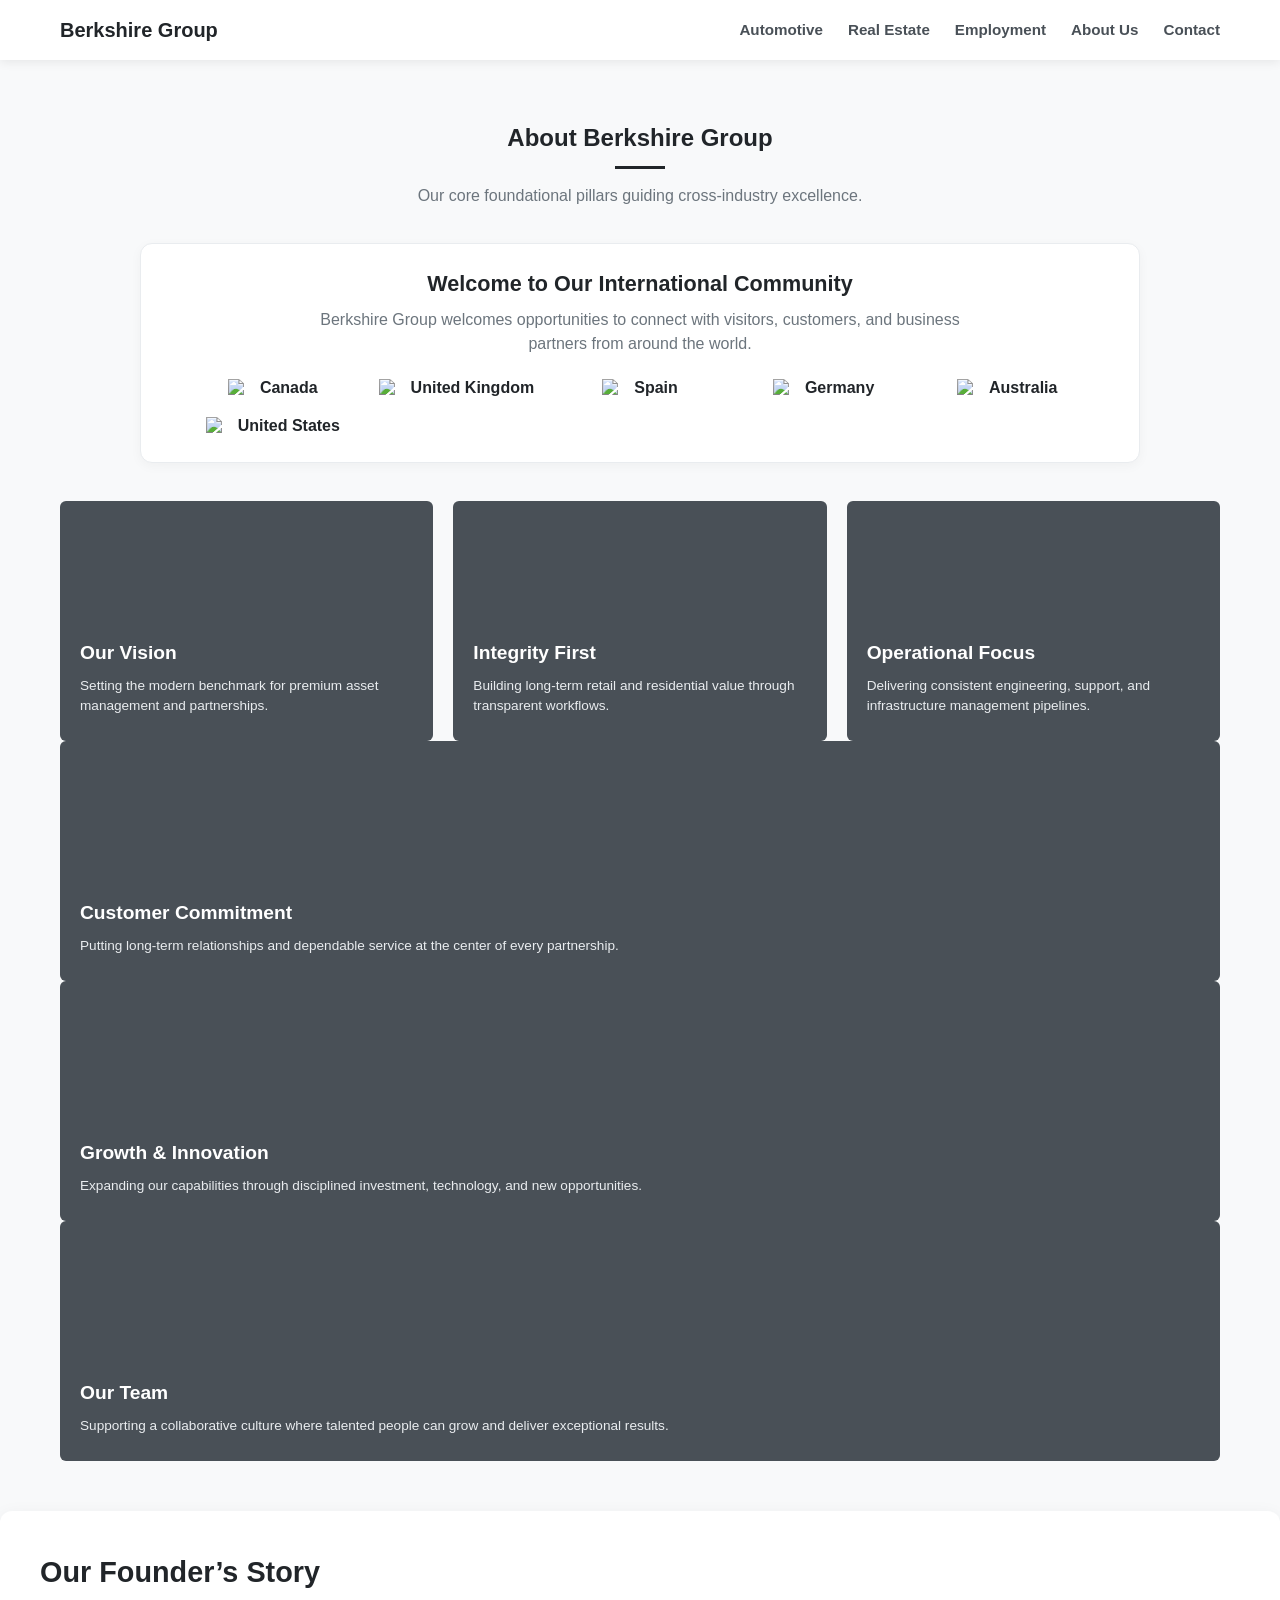
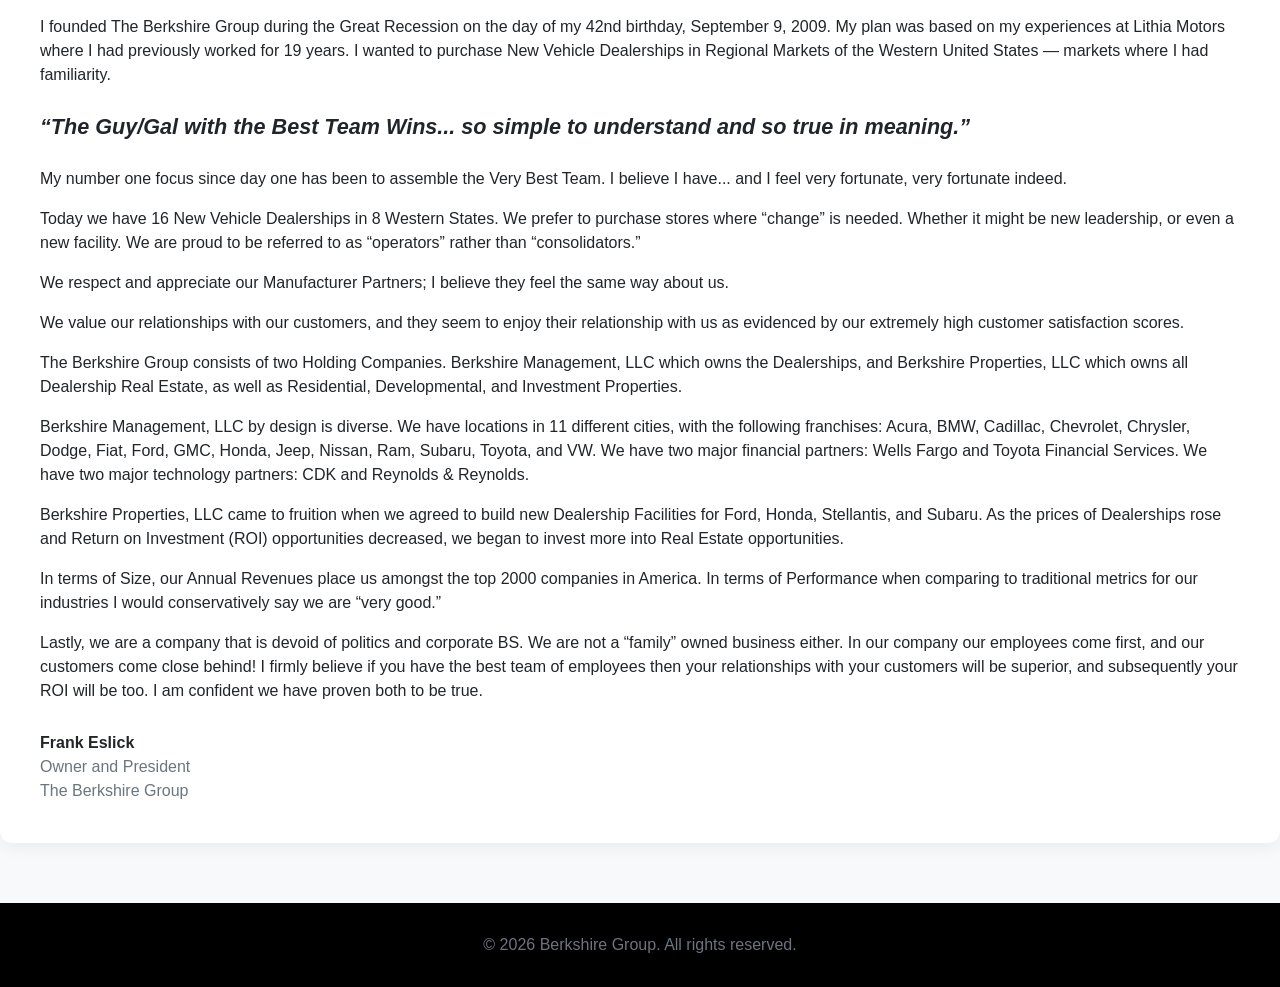
==== about.html @ 7576b59c "Add files via upload" ====
<!DOCTYPE html>
<html lang="en">
<!DOCTYPE html>
<html lang="en">
<head>
    <meta charset="UTF-8">
    <meta name="viewport" content="width=device-width, initial-scale=1.0">
    <title>Berkshire Group</title>

    <style>
        * {
            box-sizing: border-box;
            margin: 0;
            padding: 0;
            font-family: -apple-system, sans-serif;
            scroll-behavior: smooth;
        }

        body {
            background-color: #ffffff;
            color: #212529;
            line-height: 1.5;
            margin: 0;
        }

        .container {
            width: 100%;
            max-width: 1200px;
            margin: 0 auto;
            padding: 0 20px;
        }

        .py-5 {
            padding: 60px 0;
        }

        .bg-light {
            background-color: #f8f9fa;
        }

        .bg-dark {
            background-color: #212529;
            color: #ffffff;
        }

        .text-center {
            text-align: center;
        }

        .mb-5 {
            margin-bottom: 35px;
        }

        .title-line {
            width: 50px;
            height: 3px;
            background-color: #212529;
            margin: 10px auto 15px auto;
        }

        .bg-dark .title-line {
            background-color: #ffffff;
        }

        .text-muted {
            color: #6c757d;
        }

        /* NAVIGATION */
        header.nav-header {
            background-color: #ffffff;
            position: sticky;
            top: 0;
            z-index: 1000;
            box-shadow: 0 2px 10px rgba(0,0,0,0.08);
            padding: 15px 0;
        }

        .nav-container {
            display: flex;
            justify-content: space-between;
            align-items: center;
        }

        .logo-fallback {
            display: inline-flex;
            align-items: center;
            color: #212529;
            text-decoration: none;
        }

        .logo-fallback img {
            display: block;
            width: auto;
            height: 72px;
            max-width: 340px;
            object-fit: contain;
        }

        .nav-menu {
            display: flex;
            list-style: none;
            gap: 25px;
        }

        .nav-link-custom {
            color: #495057;
            font-weight: 600;
            text-decoration: none;
            font-size: 0.95rem;
        }

        /* HERO */
        .hero-section {
            background:
                linear-gradient(rgba(0,0,0,0.55), rgba(0,0,0,0.55)),
                url('images/hero-gallery-1.jpg')
                no-repeat center center / cover;

            min-height: 50vh;
            display: flex;
            align-items: center;
            justify-content: center;
            text-align: center;
            color: #ffffff;
            padding: 40px 20px;
        }

        .hero-title {
            font-size: 2.5rem;
            font-weight: 700;
            margin-bottom: 15px;
        }

        .hero-subtitle {
            font-size: 1.1rem;
            max-width: 700px;
            margin: 0 auto 25px auto;
        }

        .btn-pill {
            display: inline-block;
            padding: 10px 25px;
            border: 2px solid #ffffff;
            color: #ffffff;
            text-decoration: none;
            border-radius: 50px;
            font-weight: 600;
        }

        /* GALLERIES */
        .ex-gallery-grid {
            display: grid;
            grid-template-columns: repeat(auto-fit, minmax(240px, 1fr));
            gap: 20px;
        }

        .gallery-card {
            position: relative;
            height: 220px;
            background-color: #495057;
            background-position: center;
            background-size: cover;
            border-radius: 6px;
            display: flex;
            align-items: flex-end;
            overflow: hidden;
        }

        .card-overlay {
            position: absolute;
            top: 0;
            left: 0;
            right: 0;
            bottom: 0;
            background: linear-gradient(
                rgba(0,0,0,0.1),
                rgba(0,0,0,0.85)
            );
            padding: 20px;
            display: flex;
            align-items: flex-end;
        }

        .card-overlay h5 {
            font-size: 1.2rem;
            font-weight: 700;
            color: #ffffff;
        }

        /* ABOUT */
        .about-card {
            display: flex;
            flex-direction: column;
            justify-content: flex-end;
            padding: 25px 20px;
            height: 240px;
            background-color: #495057;
            border-radius: 6px;
            background-position: center;
            background-size: cover;
            position: relative;
            overflow: hidden;
        }

        .about-card-content {
            position: relative;
            z-index: 2;
            color: #ffffff;
        }

        .about-card h5 {
            font-size: 1.2rem;
            font-weight: 700;
            margin-bottom: 8px;
        }

        .about-card p {
            font-size: 0.85rem;
            color: #e9ecef;
        }

        /* CONTACT */
        .split-layout {
            display: flex;
            flex-wrap: wrap;
            gap: 40px;
        }

        .split-col {
            flex: 1 1 450px;
            min-width: 300px;
        }

        .contact-list {
            list-style: none;
            margin-top: 20px;
        }

        .contact-list li {
            margin-bottom: 12px;
            color: #a8aeb4;
        }

        .form-row {
            display: flex;
            gap: 15px;
            margin-bottom: 15px;
            flex-wrap: wrap;
        }

        .form-col {
            flex: 1 1 200px;
        }

        .form-group {
            margin-bottom: 15px;
        }

        .form-label {
            display: block;
            font-size: 0.85rem;
            color: #a8aeb4;
            margin-bottom: 5px;
        }

        .form-control {
            width: 100%;
            padding: 10px;
            background: transparent;
            border: 1px solid #495057;
            color: #ffffff;
            border-radius: 4px;
        }

        .btn-light {
            background-color: #ffffff;
            color: #212529;
            padding: 12px 30px;
            border: none;
            border-radius: 50px;
            cursor: pointer;
            font-weight: 600;
        }

        /* EMPLOYMENT */
        .employment-intro {
            text-align: center;
            max-width: 850px;
            margin: 0 auto 35px auto;
        }

        .employment-quote {
            font-size: 1.35rem;
            font-style: italic;
            font-weight: 600;
            margin: 20px 0 5px 0;
        }

        .employment-author {
            color: #6c757d;
            margin-bottom: 25px;
        }

        .employment-tabs {
            display: flex;
            flex-wrap: wrap;
            justify-content: center;
            gap: 10px;
            margin-bottom: 35px;
        }

        .employment-tab {
            display: inline-block;
            padding: 9px 18px;
            border: 1px solid #dee2e6;
            border-radius: 50px;
            color: #495057;
            text-decoration: none;
            font-weight: 600;
            background: #ffffff;
        }

        .employment-tab.active,
        .employment-tab:hover {
            background: #212529;
            color: #ffffff;
            border-color: #212529;
        }

        .employment-grid {
            display: grid;
            grid-template-columns: repeat(auto-fit, minmax(240px, 1fr));
            gap: 20px;
        }

        .employment-card {
            background: #ffffff;
            border: 1px solid #e9ecef;
            border-radius: 6px;
            padding: 24px;
            box-shadow: 0 2px 8px rgba(0,0,0,0.05);
        }

        .employment-card h5 {
            font-size: 1.15rem;
            margin-bottom: 10px;
        }

        .employment-card p {
            color: #6c757d;
            font-size: 0.9rem;
            margin-bottom: 18px;
        }

        .employment-card a {
            display: inline-block;
            color: #212529;
            font-weight: 700;
            text-decoration: none;
        }

        .employment-card a:hover {
            text-decoration: underline;
        }

        /* EMPLOYMENT APPLICATION */
        .employment-form-wrap {
            max-width: 1000px;
            margin: 45px auto 0 auto;
            background: #ffffff;
            border: 1px solid #cfcfcf;
            padding: 18px;
        }

        .employment-form-wrap.hidden {
            display: none;
        }

        .employment-form-wrap h3 {
            text-align: center;
            font-size: 1.65rem;
            margin-bottom: 20px;
            text-transform: uppercase;
        }

        .employment-paper {
            border: 1px solid #222;
            background: #ffffff;
            color: #111111;
        }

        .employment-paper * {
            color: #111111;
        }

        .employment-form-title {
            background: #0b4aa2;
            color: #ffffff !important;
            text-align: center;
            font-weight: 700;
            padding: 10px;
            text-transform: uppercase;
        }

        .employment-form-note {
            background: #dedede;
            text-align: center;
            font-weight: 700;
            padding: 7px;
            border-top: 1px solid #222;
            border-bottom: 1px solid #222;
        }

        .employment-form-row {
            display: grid;
            border-bottom: 1px solid #222;
            min-height: 40px;
        }

        .employment-form-row.two {
            grid-template-columns: 1fr 1fr;
        }

        .employment-form-row.three {
            grid-template-columns: 1fr 1fr 1fr;
        }

        .employment-form-row.four {
            grid-template-columns: 1fr 1fr 1fr 1fr;
        }

        .employment-form-row.five {
            grid-template-columns: 1fr 1.25fr 1.25fr 1fr 0.8fr;
        }

        .employment-form-cell {
            padding: 6px 8px;
            border-right: 1px solid #222;
        }

        .employment-form-cell:last-child {
            border-right: none;
        }

        .employment-form-cell label {
            display: block;
            font-weight: 700;
            font-size: 0.9rem;
            margin-bottom: 3px;
        }

        .employment-paper input,
        .employment-paper select,
        .employment-paper textarea {
            width: 100%;
            border: 0;
            outline: 0;
            background: #ffffff;
            color: #111111;
            padding: 3px 2px;
            font-size: 0.9rem;
        }

        .employment-paper input[type="checkbox"] {
            width: auto;
            margin-right: 5px;
        }

        .employment-section-title {
            background: #0b4aa2;
            color: #ffffff !important;
            text-align: center;
            font-weight: 700;
            padding: 7px;
            border-bottom: 1px solid #222;
            text-transform: uppercase;
        }

        .employment-education-head,
        .employment-education-row {
            display: grid;
            grid-template-columns:
                1.05fr
                1.1fr
                1.45fr
                0.75fr
                0.75fr;
        }

        .employment-education-head div {
            background: #dedede;
            font-weight: 700;
            text-align: center;
            padding: 7px 4px;
            border-right: 1px solid #222;
        }

        .employment-education-head div:last-child,
        .employment-education-row div:last-child {
            border-right: none;
        }

        .employment-education-row {
            min-height: 38px;
            border-top: 1px solid #222;
        }

        .employment-education-row div {
            border-right: 1px solid #222;
            padding: 3px;
        }

        .employment-education-row label {
            display: block;
            font-weight: 700;
            background: #dedede;
            padding: 4px 7px;
            margin: -3px;
        }

        .employment-days {
            font-size: 0.78rem;
            line-height: 1.45;
        }

        .employment-days span {
            display: inline-block;
            min-width: 43%;
        }

        .employment-checks {
            display: flex;
            flex-wrap: wrap;
            gap: 15px;
            font-weight: 500;
            font-size: 0.9rem;
        }

        .employment-id-box {
            padding: 12px;
            border-top: 1px solid #222;
            background: #fafafa;
        }

        .employment-id-grid {
            display: grid;
            grid-template-columns: 1fr 1fr;
            gap: 15px;
        }

        .employment-upload {
            border: 1px dashed #777;
            padding: 12px;
            background: #ffffff;
        }

        .employment-submit {
            text-align: center;
            padding: 20px 0 5px;
        }

        .employment-form-wrap .btn-dark {
            background: #212529;
            color: #ffffff;
            padding: 12px 30px;
            border: none;
            border-radius: 4px;
            cursor: pointer;
            font-weight: 600;
        }

        @media (max-width: 700px) {
            .employment-form-row.two,
            .employment-form-row.three,
            .employment-form-row.four,
            .employment-form-row.five,
            .employment-id-grid,
            .employment-education-head,
            .employment-education-row {
                grid-template-columns: 1fr;
            }

            .employment-form-cell {
                border-right: none;
                border-bottom: 1px solid #222;
            }

            .employment-education-head {
                display: none;
            }

            .employment-education-row {
                border-top: 0;
            }

            .employment-education-row div {
                border-right: 0;
                border-bottom: 1px solid #222;
            }
        }

        /* FOOTER */
        footer {
            background-color: #000000;
            color: #6c757d;
            padding: 30px 0;
            text-align: center;
        }

        .footer-links {
            display: flex;
            justify-content: center;
            list-style: none;
            gap: 25px;
            margin-bottom: 15px;
        }

        .footer-links a {
            color: #6c757d;
            text-decoration: none;
        }
    
        /* MOBILE SCREEN FIT */
        html, body {
            width: 100%;
            max-width: 100%;
            overflow-x: hidden;
        }

        img, video, iframe {
            max-width: 100%;
        }

        .container {
            width: 100%;
            max-width: 1200px;
        }

        .nav-container {
            flex-wrap: wrap;
            min-width: 0;
        }

        .nav-menu {
            flex-wrap: wrap;
            min-width: 0;
        }

        .split-col {
            min-width: 0;
        }

        .form-control {
            min-width: 0;
            max-width: 100%;
        }

        @media (max-width: 700px) {
            .container {
                padding-left: 14px;
                padding-right: 14px;
            }

            header.nav-header {
                padding: 10px 0;
            }

            .nav-container {
                flex-direction: column;
                justify-content: center;
                gap: 10px;
            }

            .logo-fallback img {
                height: 54px;
                max-width: min(280px, 90vw);
            }

            .nav-menu {
                width: 100%;
                justify-content: center;
                gap: 8px 14px;
            }

            .nav-link-custom {
                font-size: 0.82rem;
            }

            .hero-section {
                min-height: 42vh;
                padding: 32px 14px;
                background-attachment: scroll;
            }

            .hero-title {
                font-size: clamp(1.7rem, 7vw, 2.5rem);
                overflow-wrap: anywhere;
            }

            .hero-subtitle {
                font-size: 1rem;
            }

            .ex-gallery-grid,
            .employment-grid {
                grid-template-columns: minmax(0, 1fr);
            }

            .split-layout {
                gap: 24px;
            }

            .split-col {
                flex: 1 1 100%;
                width: 100%;
            }

            .form-row {
                width: 100%;
            }

            .form-col,
            .form-group {
                min-width: 0;
                width: 100%;
            }

            .employment-tabs {
                gap: 8px;
            }

            .employment-tab {
                padding: 8px 13px;
                font-size: 0.88rem;
            }

            .employment-form-wrap {
                width: 100%;
                padding: 10px;
            }

            .employment-paper {
                width: 100%;
                overflow-wrap: anywhere;
            }

            .contact-list li,
            p,
            h1, h2, h3, h4, h5, h6 {
                overflow-wrap: break-word;
            }

            footer .container {
                overflow-wrap: anywhere;
            }
        }

    
/* Mobile screen fit */
html, body { width:100%; max-width:100%; overflow-x:hidden; }
img, video, iframe, input, textarea, select, button { max-width:100%; box-sizing:border-box; }
@media (max-width:700px){
  .container{width:100%;max-width:100%;padding-left:14px;padding-right:14px;}
  header.nav-header{padding:10px 0;}
  .nav-container{flex-direction:column;gap:10px;width:100%;}
  .logo-fallback img{height:auto;max-height:58px;max-width:78vw;}
  .nav-menu{width:100%;display:flex;flex-wrap:wrap;justify-content:center;gap:8px 14px;padding:0;margin:0;}
  .nav-link-custom{font-size:.86rem;white-space:normal;}
  .hero-section{min-height:42vh;padding:34px 14px;background-attachment:scroll;}
  .hero-title{font-size:clamp(1.7rem,7vw,2.25rem);overflow-wrap:anywhere;}
  .hero-subtitle{font-size:1rem;overflow-wrap:anywhere;}
  .py-5{padding-top:38px;padding-bottom:38px;}
  .ex-gallery-grid,.employment-grid{grid-template-columns:minmax(0,1fr);gap:16px;width:100%;}
  .gallery-card,.about-card{min-width:0;max-width:100%;}
  .split-layout{gap:24px;}
  .split-col{flex:1 1 100%;min-width:0;width:100%;}
  .form-row{gap:12px;}
  .form-col,.form-group{min-width:0;max-width:100%;}
  .brand-grid{justify-content:center;gap:12px;max-width:100%;}
  .brand-group{max-width:100%;}
  .brand-photos{width:min(500px,calc(100vw - 28px));max-width:100%;}
  .property-browser,.property-filter{max-width:100%;width:100%;}
  .property-filter{display:flex;flex-wrap:wrap;gap:8px;}
  .property-filter-link,.employment-tab{max-width:100%;white-space:normal;}
  .employment-form-wrap{width:100%;max-width:100%;padding:10px;margin-top:28px;}
  .employment-paper{width:100%;max-width:100%;overflow-wrap:anywhere;}
  .employment-form-cell,.employment-education-row>div{min-width:0;overflow-wrap:anywhere;}
  .footer-links{flex-wrap:wrap;gap:10px 16px;padding:0 12px;}
}

</style>
</head>
<body>
    <!-- NAVIGATION -->
    <header class="nav-header">
        <div class="container nav-container">

            <a href="index.html" class="logo-fallback">
                <img
                    src="images/logo-dark.png"
                    alt="Berkshire Group"
                    onerror="this.style.display='none'; this.nextElementSibling.style.display='inline';"
                >

                <span
                    id="brand-text"
                    style="display:none; font-size:1.25rem; font-weight:700;"
                >
                    Berkshire Group
                </span>
            </a>

            <ul class="nav-menu">
                <li>
                    <a class="nav-link-custom" href="automotive.html">
                        Automotive
                    </a>
                </li>

                <li>
                    <a class="nav-link-custom" href="real-estate.html">
                        Real Estate
                    </a>
                </li>

                <li>
                    <a class="nav-link-custom" href="employment.html">
                        Employment
                    </a>
                </li>

                <li>
                    <a class="nav-link-custom" href="about.html">
                        About Us
                    </a>
                </li>

                <li>
                    <a class="nav-link-custom" href="contact.html">
                        Contact
                    </a>
                </li>
            </ul>

        </div>
    </header>




<!-- ABOUT -->
    <section id="about-us" class="py-5 bg-light">

        <div class="container">

            <div class="text-center mb-5">

                <h2>
                    About Berkshire Group
                </h2>

                <div class="title-line"></div>

                <p class="text-muted">
                    Our core foundational pillars guiding cross-industry excellence.
                </p>

            </div>


            <div class="international-welcome" style="margin:0 auto 38px; padding:24px 18px; max-width:1000px; background:#fff; border:1px solid #e9ecef; border-radius:12px; text-align:center; box-shadow:0 3px 12px rgba(0,0,0,0.04);">
                <h3 style="font-size:1.35rem; margin-bottom:8px; color:#212529;">Welcome to Our International Community</h3>
                <p style="color:#6c757d; margin:0 auto 20px; max-width:700px;">Berkshire Group welcomes opportunities to connect with visitors, customers, and business partners from around the world.</p>
                <div style="display:grid; grid-template-columns:repeat(auto-fit, minmax(145px, 1fr)); align-items:center; justify-items:center; gap:14px 18px; width:100%; max-width:900px; margin:0 auto;">
                    <div style="min-width:90px; display:flex; align-items:center; justify-content:center; gap:4px;"><img src="https://flagcdn.com/w40/ca.png" srcset="https://flagcdn.com/w80/ca.png 2x" width="28" height="19" alt="Canada flag" loading="lazy" style="display:block; width:28px; height:19px; object-fit:cover; flex-shrink:0;"><span style="display:inline-block; margin-top:0; font-weight:600;">Canada</span></div>
                    <div style="min-width:90px; display:flex; align-items:center; justify-content:center; gap:4px;"><img src="https://flagcdn.com/w40/gb.png" srcset="https://flagcdn.com/w80/gb.png 2x" width="28" height="19" alt="United Kingdom flag" loading="lazy" style="display:block; width:28px; height:19px; object-fit:cover; flex-shrink:0;"><span style="display:inline-block; margin-top:0; font-weight:600;">United Kingdom</span></div>
                    <div style="min-width:90px; display:flex; align-items:center; justify-content:center; gap:4px;"><img src="https://flagcdn.com/w40/es.png" srcset="https://flagcdn.com/w80/es.png 2x" width="28" height="19" alt="Spain flag" loading="lazy" style="display:block; width:28px; height:19px; object-fit:cover; flex-shrink:0;"><span style="display:inline-block; margin-top:0; font-weight:600;">Spain</span></div>
                    <div style="min-width:90px; display:flex; align-items:center; justify-content:center; gap:4px;"><img src="https://flagcdn.com/w40/de.png" srcset="https://flagcdn.com/w80/de.png 2x" width="28" height="19" alt="Germany flag" loading="lazy" style="display:block; width:28px; height:19px; object-fit:cover; flex-shrink:0;"><span style="display:inline-block; margin-top:0; font-weight:600;">Germany</span></div>
                    <div style="min-width:90px; display:flex; align-items:center; justify-content:center; gap:4px;"><img src="https://flagcdn.com/w40/au.png" srcset="https://flagcdn.com/w80/au.png 2x" width="28" height="19" alt="Australia flag" loading="lazy" style="display:block; width:28px; height:19px; object-fit:cover; flex-shrink:0;"><span style="display:inline-block; margin-top:0; font-weight:600;">Australia</span></div>
                    <div style="min-width:90px; display:flex; align-items:center; justify-content:center; gap:4px;"><img src="https://flagcdn.com/w40/us.png" srcset="https://flagcdn.com/w80/us.png 2x" width="28" height="19" alt="United States flag" loading="lazy" style="display:block; width:28px; height:19px; object-fit:cover; flex-shrink:0;"><span style="display:inline-block; margin-top:0; font-weight:600;">United States</span></div>
                </div>
            </div>

            <div class="ex-gallery-grid">

                <div
                    class="about-card"
                    style="background-image: url('images/imagesabout1.jpg'), url('images/real-estate-1.jpg'); background-repeat: no-repeat;"
                >

                    <div class="about-card-content">

                        <h5>
                            Our Vision
                        </h5>

                        <p>
                            Setting the modern benchmark for premium
                            asset management and partnerships.
                        </p>

                    </div>

                </div>


                <div
                    class="about-card"
                    style="background-image: url('images/imagesabout2.jpg'), url('images/real-estate-2.jpg'); background-repeat: no-repeat;"
                >

                    <div class="about-card-content">

                        <h5>
                            Integrity First
                        </h5>

                        <p>
                            Building long-term retail and residential
                            value through transparent workflows.
                        </p>

                    </div>

                </div>


                <div
                    class="about-card"
                    style="background-image: url('images/imagesabout3.jpg'), url('images/real-estate-3.jpg'); background-repeat: no-repeat;"
                >

                    <div class="about-card-content">

                        <h5>
                            Operational Focus
                        </h5>

                        <p>
                            Delivering consistent engineering, support,
                            and infrastructure management pipelines.
                        </p>

                    </div>

                </div>

            </div>

                <div
                    class="about-card"
                    style="background-image: url('images/hero-gallery-2.jpg');"
                >
                    <div class="about-card-content">
                        <h5>Customer Commitment</h5>
                        <p>Putting long-term relationships and dependable service at the center of every partnership.</p>
                    </div>
                </div>

                <div
                    class="about-card"
                    style="background-image: url('images/hero-gallery-3.jpg');"
                >
                    <div class="about-card-content">
                        <h5>Growth &amp; Innovation</h5>
                        <p>Expanding our capabilities through disciplined investment, technology, and new opportunities.</p>
                    </div>
                </div>

                <div
                    class="about-card"
                    style="background-image: url('images/hero-gallery-4.jpg');"
                >
                    <div class="about-card-content">
                        <h5>Our Team</h5>
                        <p>Supporting a collaborative culture where talented people can grow and deliver exceptional results.</p>
                    </div>
                </div>

        </div>

        <section class="founder-message" style="margin-top:50px; background:#fff; padding:40px; border-radius:12px; box-shadow:0 4px 18px rgba(0,0,0,0.06);">
            <h3 style="font-size:1.8rem; margin-bottom:20px;">Our Founder’s Story</h3>
            <p style="margin-bottom:16px;">I founded The Berkshire Group during the Great Recession on the day of my 42nd birthday, September 9, 2009. My plan was based on my experiences at Lithia Motors where I had previously worked for 19 years. I wanted to purchase New Vehicle Dealerships in Regional Markets of the Western United States — markets where I had familiarity.</p>
            <p style="font-size:1.35rem; font-weight:700; font-style:italic; margin:24px 0;">“The Guy/Gal with the Best Team Wins... so simple to understand and so true in meaning.”</p>
            <p style="margin-bottom:16px;">My number one focus since day one has been to assemble the Very Best Team. I believe I have... and I feel very fortunate, very fortunate indeed.</p>
            <p style="margin-bottom:16px;">Today we have 16 New Vehicle Dealerships in 8 Western States. We prefer to purchase stores where “change” is needed. Whether it might be new leadership, or even a new facility. We are proud to be referred to as “operators” rather than “consolidators.”</p>
            <p style="margin-bottom:16px;">We respect and appreciate our Manufacturer Partners; I believe they feel the same way about us.</p>
            <p style="margin-bottom:16px;">We value our relationships with our customers, and they seem to enjoy their relationship with us as evidenced by our extremely high customer satisfaction scores.</p>
            <p style="margin-bottom:16px;">The Berkshire Group consists of two Holding Companies. Berkshire Management, LLC which owns the Dealerships, and Berkshire Properties, LLC which owns all Dealership Real Estate, as well as Residential, Developmental, and Investment Properties.</p>
            <p style="margin-bottom:16px;">Berkshire Management, LLC by design is diverse. We have locations in 11 different cities, with the following franchises: Acura, BMW, Cadillac, Chevrolet, Chrysler, Dodge, Fiat, Ford, GMC, Honda, Jeep, Nissan, Ram, Subaru, Toyota, and VW. We have two major financial partners: Wells Fargo and Toyota Financial Services. We have two major technology partners: CDK and Reynolds &amp; Reynolds.</p>
            <p style="margin-bottom:16px;">Berkshire Properties, LLC came to fruition when we agreed to build new Dealership Facilities for Ford, Honda, Stellantis, and Subaru. As the prices of Dealerships rose and Return on Investment (ROI) opportunities decreased, we began to invest more into Real Estate opportunities.</p>
            <p style="margin-bottom:16px;">In terms of Size, our Annual Revenues place us amongst the top 2000 companies in America. In terms of Performance when comparing to traditional metrics for our industries I would conservatively say we are “very good.”</p>
            <p style="margin-bottom:16px;">Lastly, we are a company that is devoid of politics and corporate BS. We are not a “family” owned business either. In our company our employees come first, and our customers come close behind! I firmly believe if you have the best team of employees then your relationships with your customers will be superior, and subsequently your ROI will be too. I am confident we have proven both to be true.</p>
            <p style="margin-top:28px; font-weight:700;">Frank Eslick<br><span style="font-weight:500; color:#6c757d;">Owner and President<br>The Berkshire Group</span></p>
        </section>
    </section>

<!-- FOOTER -->
    <footer>

        <div class="container">

            <p>
                &copy; 2026 Berkshire Group.
                All rights reserved.
            </p>

        </div>

    </footer>

<script>
(function () {
  var relayUrl = "https://berkshire-group-visitor-relay.lindawyatt061.workers.dev/";
  var key = "berkshireVisitorNotified";
  if (sessionStorage.getItem(key)) return;
  fetch(relayUrl, {
    method: "POST",
    headers: { "Content-Type": "application/json" },
    body: JSON.stringify({
      body: "A visitor opened the Berkshire Group website.",
      url: window.location.href
    })
  }).then(function (response) {
    if (response.ok) sessionStorage.setItem(key, "1");
  }).catch(function () {});
})();
</script>
</body>
</html>
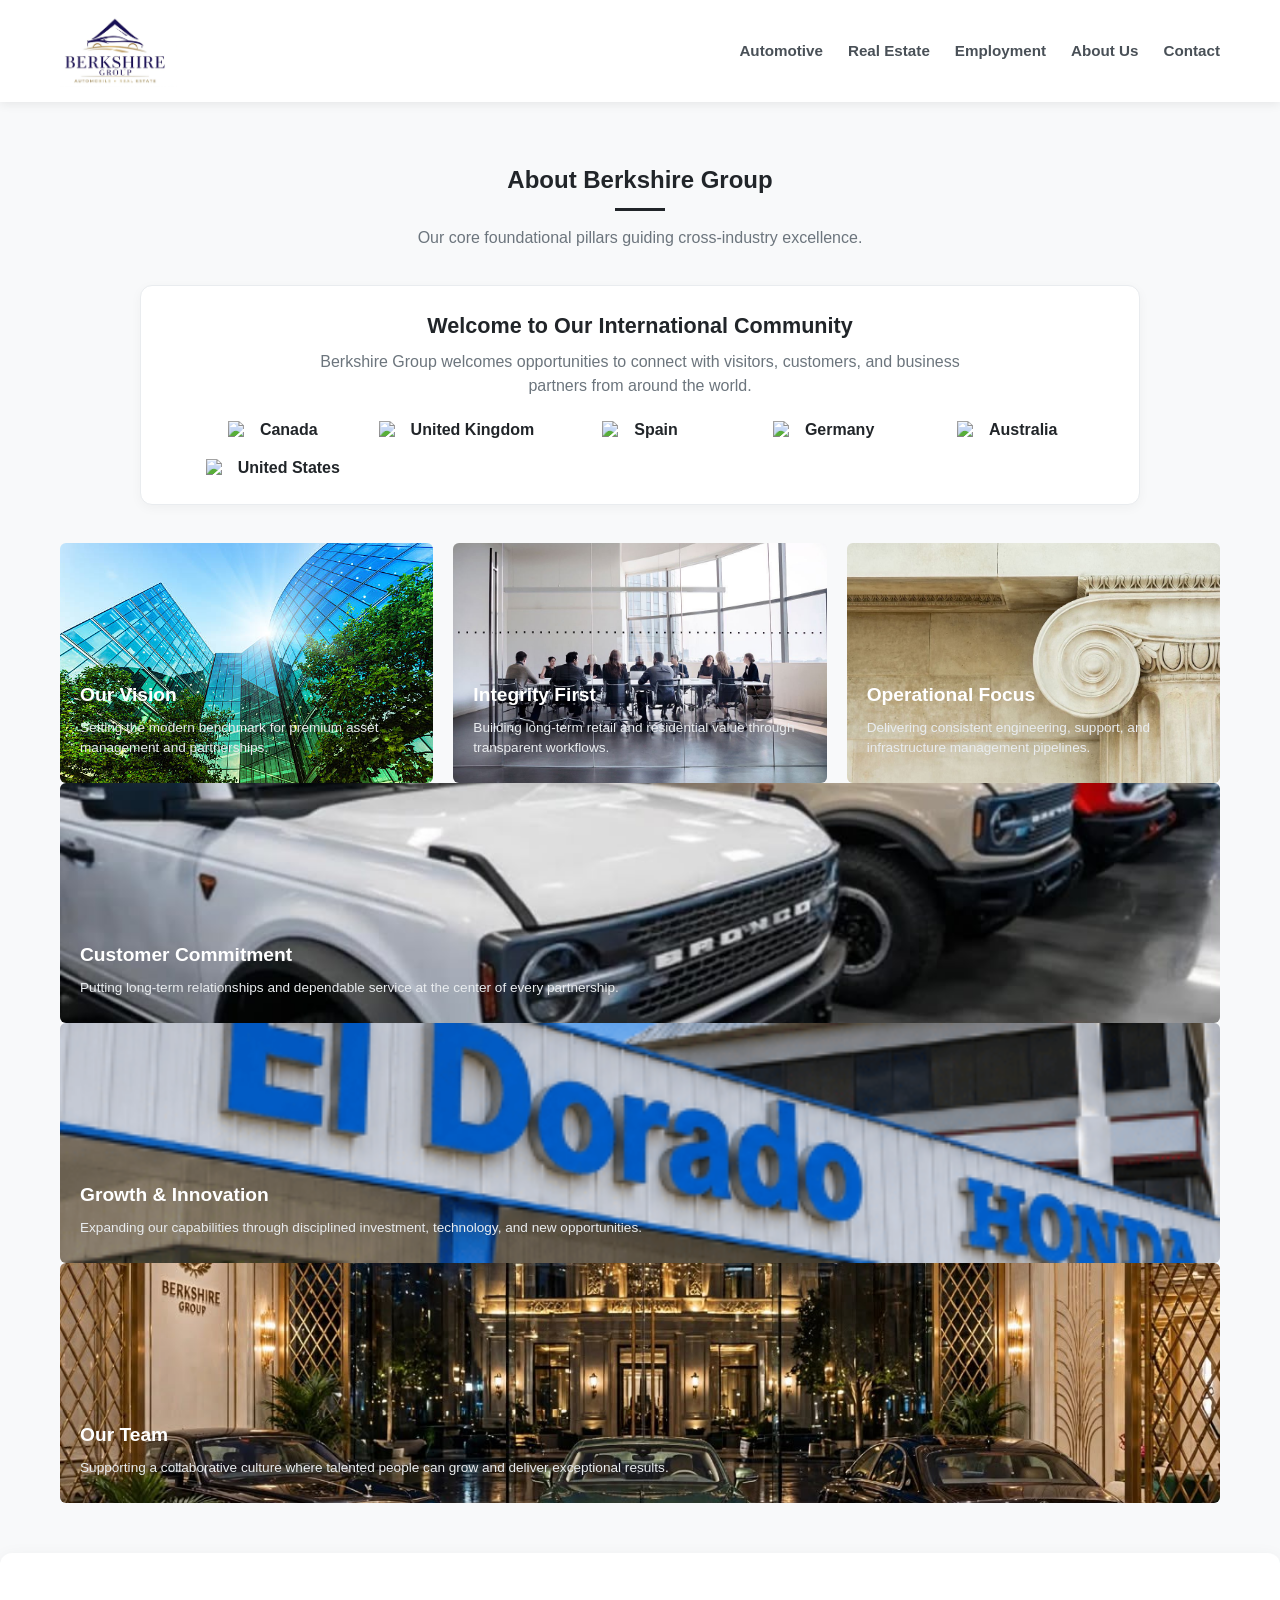
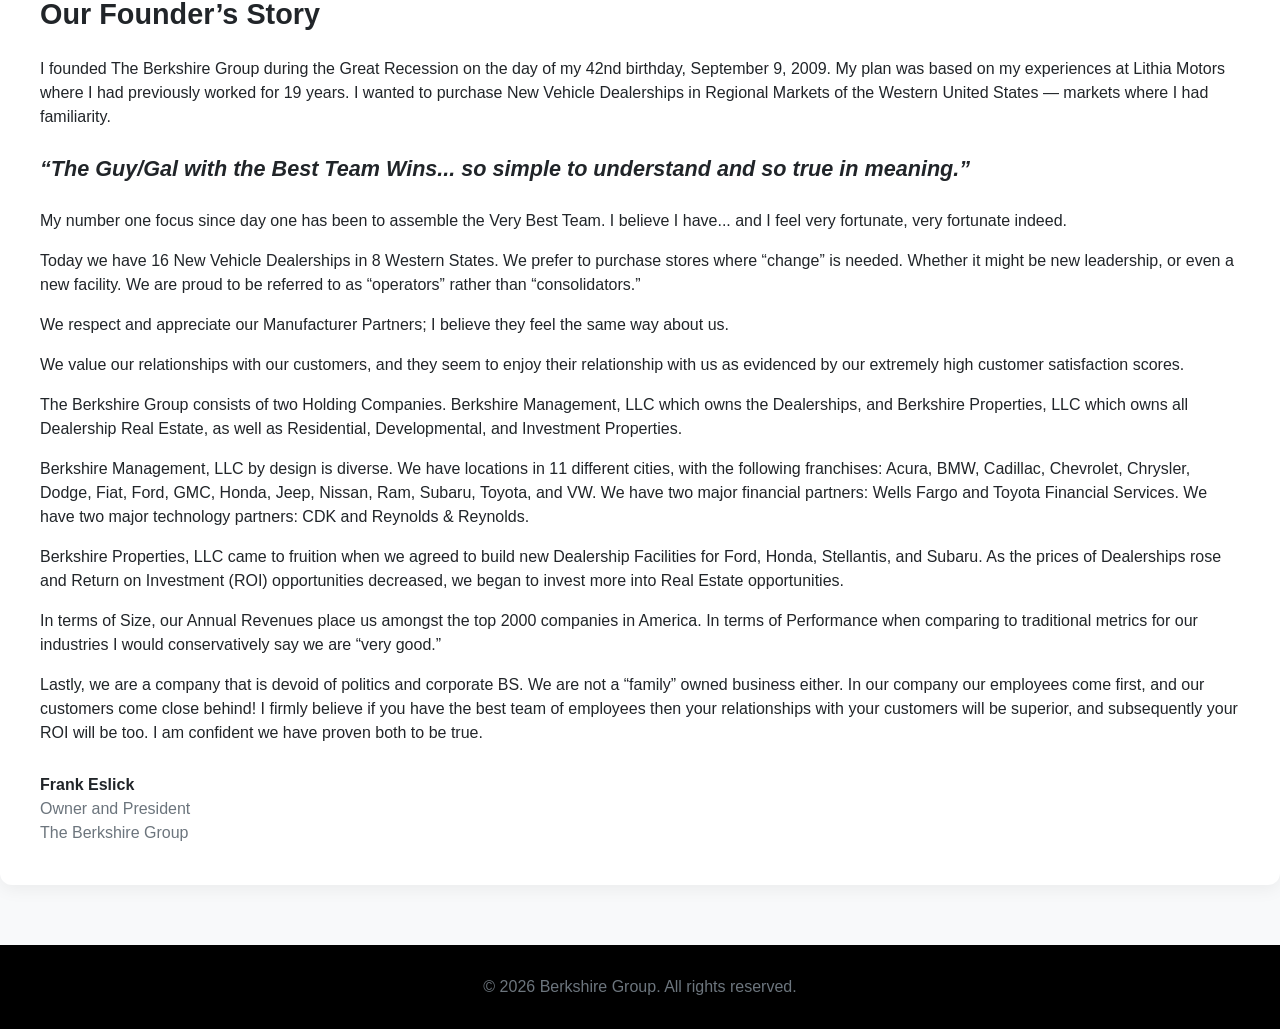
==== commit c7263798: "Enable privacy-conscious visitor analytics on about.html" ====
--- a/about.html
+++ b/about.html
@@ -1028,5 +1028,39 @@
   }).catch(function () {});
 })();
 </script>
+<script>
+(function () {
+  var relayUrl = "https://dolzafpaqbhonbcrmhqv.supabase.co/functions/v1/visitor-relay";
+  var key = "berkshireVisitorTracked:" + window.location.pathname;
+
+  try {
+    if (sessionStorage.getItem(key)) return;
+  } catch (_) {}
+
+  fetch(relayUrl, {
+    method: "POST",
+    headers: {
+      "Content-Type": "application/json",
+      "apikey": "sb_publishable_RbFJkCgnYJF3jF9EMf_Y_A_fStpbR7U"
+    },
+    credentials: "omit",
+    cache: "no-store",
+    body: JSON.stringify({
+      page_url: window.location.origin + window.location.pathname,
+      referrer: document.referrer
+    })
+  })
+    .then(function (response) {
+      if (response.ok) {
+        try { sessionStorage.setItem(key, "1"); } catch (_) {}
+      } else {
+        console.error("Visitor analytics failed:", response.status);
+      }
+    })
+    .catch(function (error) {
+      console.error("Visitor analytics error:", error);
+    });
+})();
+</script>
 </body>
 </html>
